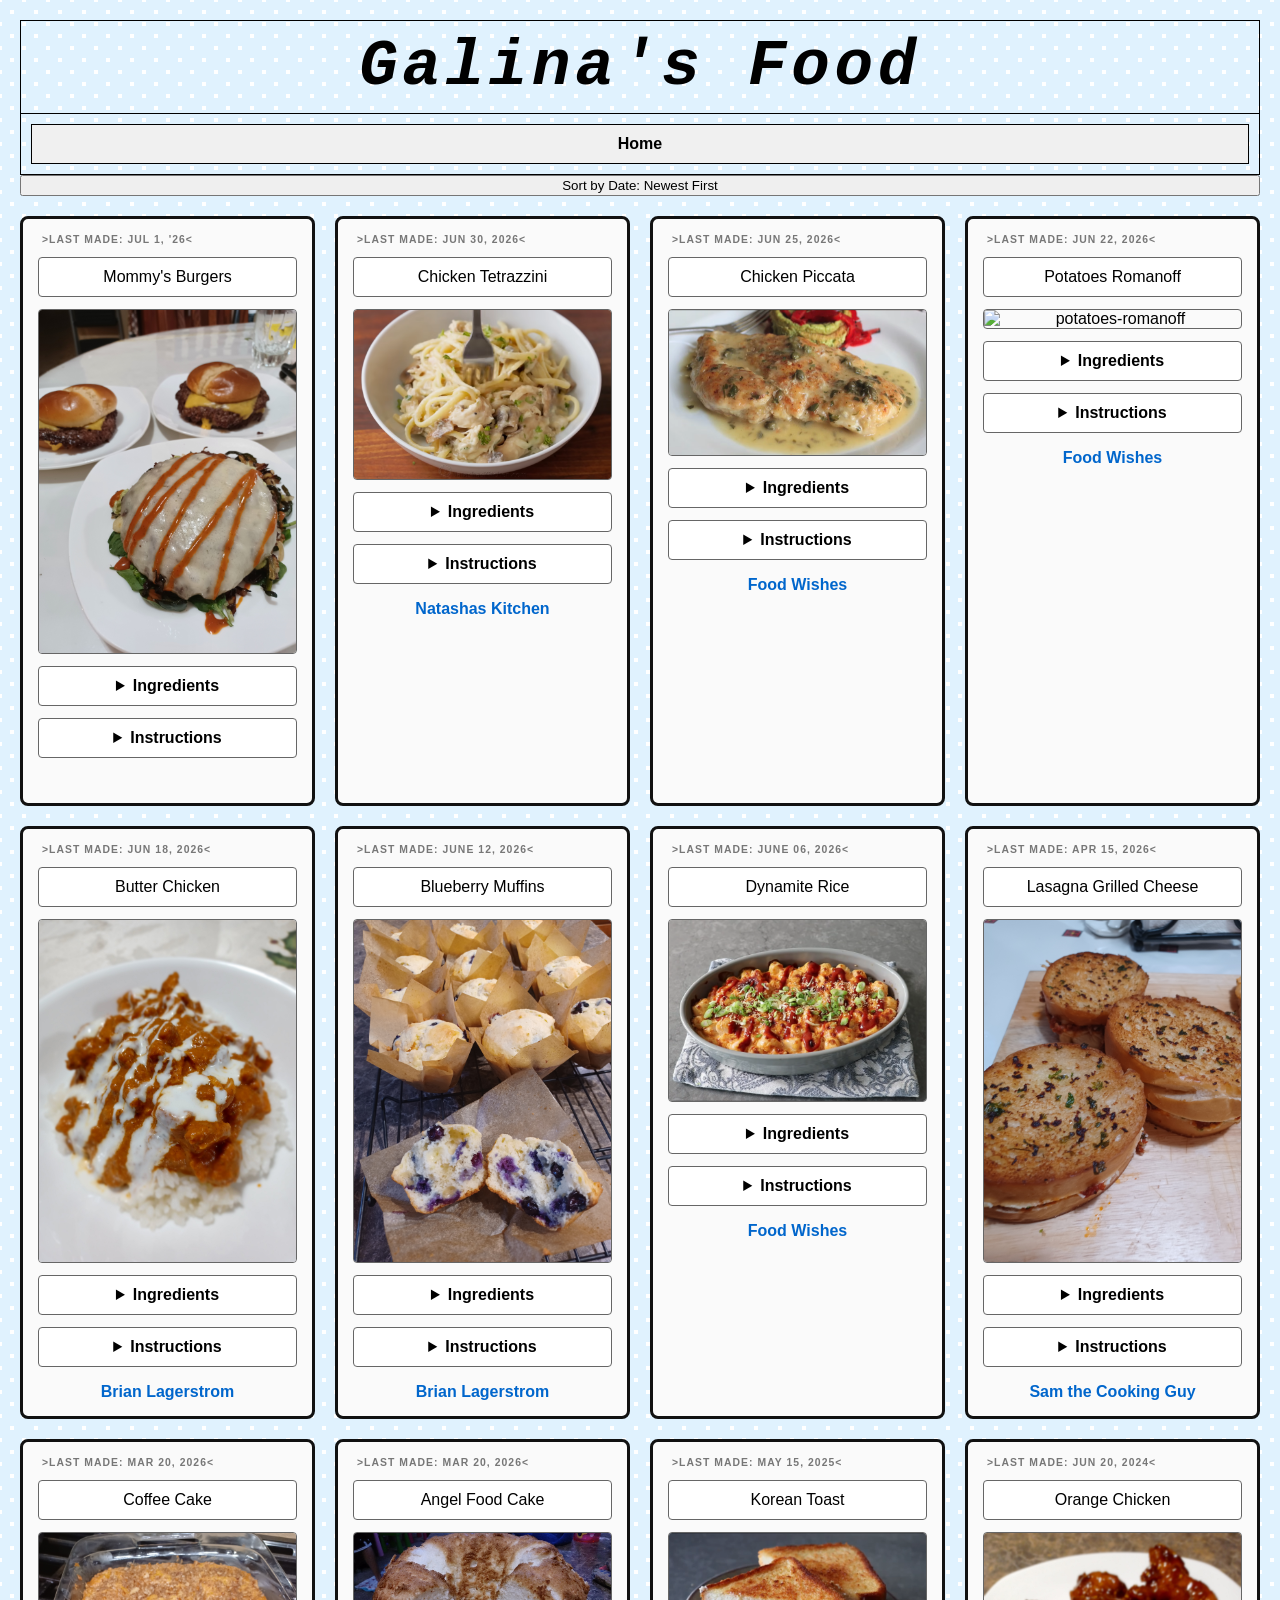
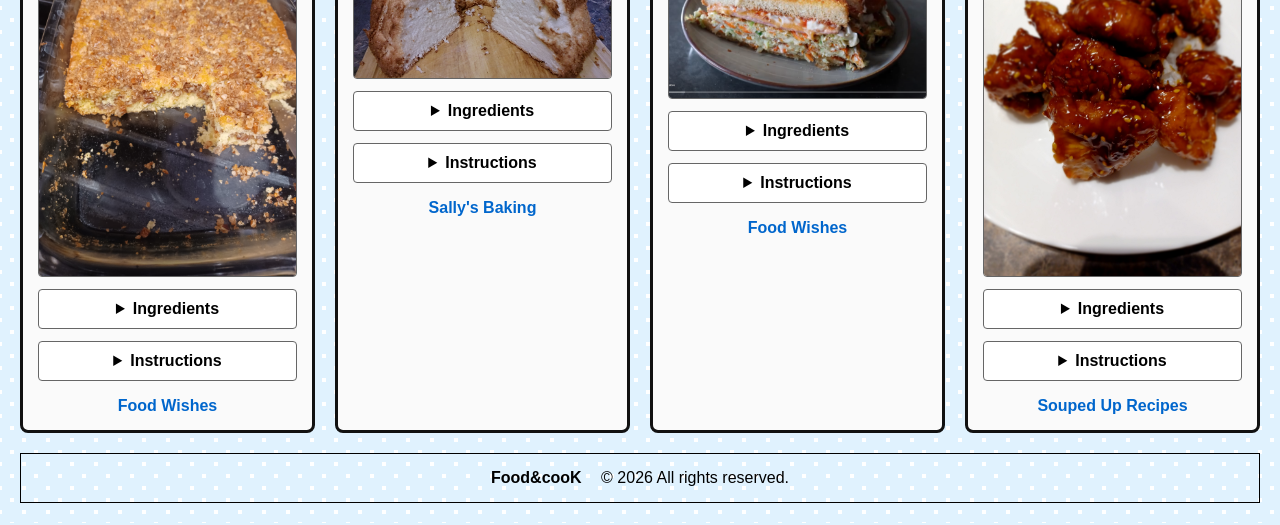
==== index.html @ 9f861101 "Add files via upload" ====
<!DOCTYPE html>
<html>
<head>
    <title>Food&cooK</title>
    <meta charset="UTF-8">
    <meta name="viewport" content="width=device-width, initial-scale=1.0">
    <link rel="stylesheet" href="style.css">
    <style>
    </style>
</head>

<body style="text-align:center;">
    <header class="hdr">
        <h1 style="font-family: Consolas, monospace; font-style: italic;">Galina's Food</h1>
    </header>
	
    <nav class="menu-nav">
        <div class="row">
            <div class="col-12">
                <ul class="button-menu">
                    <li><a href="index-f&c.html">Home</a></li>
                </ul>
            </div>
        </div>
    </nav>
<button id="sortBtn" onclick="toggleSortOrder()">Sort by Date: Newest First</button>
        <!-- Content -->
    <main>
	<div class="grid-row" id="rcpe">
	    <div class="recipe" data-date="June 12, 2026">
		<div class="timestamp"></div>
		<div class="title">Blueberry Muffins</div>
		    <img src="img/blubery_muffins.jpg" alt="Blueberry Muffins">
			<div id="ingrdnc">
			    <details class="ingred"><summary style="font-weight: bold; cursor: pointer;">Ingredients</summary>
				<p>∙2 large eggs + 2 yolks ∙210g or 1c sugar ∙225g or 1c full fat sour cream∙150g or 5/8c buttermilk ∙3g or 3/4 tsp vanilla extract ∙50g or 1/4c neutral oil ∙50g or 3 1/2Tbsp butter (melted and cooled) ∙375g or 3c ap four (11.7% protein) ∙8g or 1.5tsp salt ∙12g 1 slightly rounded Tbsp baking powder∙4g or rounded 1/2tsp baking soda ∙280g or 1.5c fresh or frozen blueberries ∙lemon sugar (100g or 1/3c raw sugar + zest of 2 lemons, mixed)</p>
			</details>
			<details class="instrtn"><summary style="font-weight: bold; cursor: pointer;">Instructions</summary>
				<p>Add sugar and eggs into a bowl and whisk to combine. To that, add sour cream, buttermilk, vanilla, oil, and butter. Whisk to combine. In a separate bowl measure flour, salt, baking powder, baking soda. Whisk to combine. Add wet ingredients to dry. Add blueberries and fold until just combined. Add muffin liners, if desired, then grease or spray, and fill each muffin hole (muffin hole?) with 225g or a rounded 1/2c muffin batter if using a jumbo 6-muffin pan or about 110g or 1/4c if using a standard 12-muffin pan. Top each muffin with a sprinkle of lemon sugar. Bake in preheated 350f/176c oven for 30-32min.</p>
			</details>
			<a href="https://www.youtube.com/watch?v=Ix5blsnmKYg" target="_blank" rel="noopener noreferrer">Brian Lagerstrom</a>
			</div>
	    </div>
		<div class="recipe" data-date="Jun 18, 2026">
		<div class="timestamp"></div>
		    <div class="title">Butter Chicken</div>
			<img src="img/buterchikn.jpg" alt="Butter Chicken">
			    <div id="ingrdnc">
				<details class="ingred"><summary style="font-weight: bold; cursor: pointer;">Ingredients</summary><p>CHICKEN + MARINADE: 2lbs or 1 kilo boneless/skinless chicken thighs, 20g or 3 1/2 tsp salt, 10g or about 3 cloves minced garlic, 10g or about 2Tbsp minced ginger, 20g or 1 1/2 Tbsp lemon juice, 3g or 1tsp fenugreek (or garam masala if you can't find it), 10g or , 3 3/4 tsp kashmiri chili powder (or 3 to 1 paprika to cayenne if you can't find it), 200g or 3/4c greek yogurt.<br>SAUCE: 30g/3-4 glugs of olive oil, 150g or 1 medium onion (small diced), 50g or about 1 poblano (seeded and small diced), large pinch salt, 10g or about 2Tbsp minced ginger, 10g or about 3 cloves minced garlic, 5g or 2.5tsp garam masala, 5g or 2.5tsp turmeric, 5g or 2.5tsp cumin, 5g or 2.5tsp coriander, 5g or 2.5tsp kashmiri chili powder, 10g or 1 3/4tsp salt, 165g or  6oz tomato paste  (1 small can), 425g or 1 3/4c water, 10g or 2 1/3tsp sugar, 210g or 1c heavy cream, 50g or 3Tbsp unsalted butter.</p>
				</details>
			    <details class="instrtn"><summary style="font-weight: bold; cursor: pointer;">Instructions</summary>
				<p>CHICKEN + MARINADE:<br>Combine chicken with ingredients above, rubbing marinade all over to cover chicken. Cover and refrigerate for 30min to marinate.<br>Preheat over to 450F/232C. Line sheet tray with foil and place chicken on tray. Load into oven and bake for about 15min. Align tray under oven broiler and broil on high until they're beginning to crisp around edges. Flip each piece of chicken to the back side and return to broil until side 2 is beginning to char and take on color. Allow to rest before cutting in to about 1.5" chunks.<br>SAUCE:<br>Preheat medium saucepan over med-high heat. Add oil, onion, poblano and salt. Stir and allow to soften for 6 min or so. Add ginger and garlic. Stir and allow to cook for about 60 more seconds. Add spices and allow to cook for 60-90 seconds until fragrant. Add tomato paste, stir, and allow to bloom for about a minute. Stir in water until paste dissolves into water and mix comes to a simmer. Cover, reduce heat to low and simmer for 20 min.<br>Once sauce has been cooking for 20min add in sugar and cream. Stir to combine. Add butter and stir to combine. Pulse with immersion blender until smooth.<br> Fold chopped chicken into the sauce.</p></details>
				<a href="https://www.youtube.com/watch?v=ESqF6CW91UQ" target="_blank" rel="noopener noreferrer">Brian Lagerstrom</a>
			</div>
	    </div>
		<div class="recipe" data-date="May 15, 2025">
		<div class="timestamp"></div>
		    <div class="title">Korean Toast</div>
			<img src="img/KrnTst.png" alt="Korean Toast">
			<div id="ingrdnc">
			    <details class="ingred"><summary style="font-weight: bold; cursor: pointer;">Ingredients</summary><p>2 eggs, 1 handful julienne cabbage, 1/2 handful julienne carrot, green onion, salt, pepper, cayenne, ham, cheese, thick white bread</p></details>
			    <details class="instrtn"><summary style="font-weight: bold; cursor: pointer;">Instructions</summary><p>Massage the seasoned veggies with your hand for 30 seconds to soften before mixing in the eggs with a fork. Grill buttered bread, cook the egg patty, top with sugar, and assemble with seared ham and cheese.</p></details>
			<a href="https://www.youtube.com/watch?v=Og1cdmqs9ko" target="_blank" rel="noopener noreferrer">Food Wishes</a>
			</div>
	    </div>
		<div class="recipe" data-date="June 06, 2026">
		<div class="timestamp"></div>
		    <div class="title">Dynamite Rice</div>
			<img src="img/DynmtRic.png" alt="Dynamite Rice">
			<div id="ingrdnc">
			    <details class="ingred"><summary style="font-weight: bold; cursor: pointer;">Ingredients</summary><p>Calrose rice, seasoned rice vinegar, nori ribbons, bonito flakes, sesame seeds, bay scallops, shrimp, mayonnaise, Sriracha, soy sauce, sesame oil</p></details>
			    <details class="instrtn"><summary style="font-weight: bold; cursor: pointer;">Instructions</summary><p>Flavor fluffed rice with seasoned vinegar and seaweed, then spread into a baking dish. Toss seafood in spicy sriracha-mayo, layer it over the rice, and bake at 400°F/204°C for 20 minutes before a final broil.</p></details>
			    <a href="https://www.youtube.com/watch?v=Gtf6JdROdUs" target="_blank" rel="noopener noreferrer">Food Wishes</a>
			</div>
	    </div>
		<div class="recipe" data-date="Jun 30, 2026">
		<div class="timestamp"></div>
		    <div class="title">Chicken Tetrazzini</div>
			<img src="img/chkntrzzni.png" alt="chicken tetrazzini">
			<div id="ingrdnc">
			    <details class="ingred"><summary style="font-weight: bold; cursor: pointer;">Ingredients</summary><p>12 oz thin spaghetti/linguine, 4 cups shredded chicken, 1 lb button mushrooms, onion, garlic, flour, butter, broth, half-and-half, mozzarella, parsley.</p></details>
			    <details class="instrtn"><summary style="font-weight: bold; cursor: pointer;">Instructions</summary><p>Boil pasta until al dente. Sauté the mushrooms and onions. Build a creamy roux-based white sauce in the pan, toss everything together, top with cheese, and bake at 350°F/176°C until bubbling.</p></details>
			    <a href="https://www.youtube.com/watch?v=DGcfDL9-vZY&t=439s" target="_blank" rel="noopener noreferrer">Natashas Kitchen</a>
			</div>
	    </div>
		<div class="recipe" data-date="Jul 1, '26">
		<div class="timestamp"></div>
		    <div class="title">Mommy's Burgers</div>
			<img src="img/smshbrgr.jpg" alt="smashburgers">
			<div id="ingrdnc">
			    <details class="ingred"><summary style="font-weight: bold; cursor: pointer;">Ingredients</summary><p>1 lb Beef, ground. American Cheese. Salt.</p></details>
			    <details class="instrtn"><summary style="font-weight: bold; cursor: pointer;">Instructions</summary><p>1. Roll beef into balls. 2. Smash flat on hot skillet. 3. Top with cheese.</p></details>
			    <a href=""></a>
			</div>
	    </div>
		<div class="recipe" data-date="Apr 15, 2026">
		<div class="timestamp"></div>
		    <div class="title">Lasagna Grilled Cheese</div>
			<img src="img/gc-lasagna.jpg" alt="grilled-cheese-lasagna">
			<div id="ingrdnc">
			    <details class="ingred"><summary style="font-weight: bold; cursor: pointer;">Ingredients</summary><p>Bread. Marinara. Gound Italian Sausage. Provolone Cheese. Ricotta Cheese.</p></details>
			    <details class="instrtn"><summary style="font-weight: bold; cursor: pointer;">Instructions</summary><p>...</p>
				</details>
			    <a href="https://www.youtube.com/watch?v=jvK2POBrxNQ">Sam the Cooking Guy</a>
			</div>
	    </div>
		<div class="recipe" data-date="Mar 20, 2026">
		<div class="timestamp"></div>
		    <div class="title">Coffee Cake</div>
			<img src="img/coffeecake.jpg" alt="coffee-cake">
			<div id="ingrdnc">
			    <details class="ingred"><summary style="font-weight: bold; cursor: pointer;">Ingredients</summary><p>For the crumb:<br>1/3 cup white sugar, 1 teaspoon cinnamon, 1/3 cup packed light brown sugar, 1 1/2 cup pecans, finely chopped, 3 tablespoons melted butter, 1/8 teaspoon salt<br>For the cake:<br>1/2 cup room temperature butter, 1 cup white sugar, 2 large eggs, 1 1/2 teaspoons vanilla, 1 cup sour cream or crème fraiche, 1 7/8 cups all-purpose flour (Almost 2 cups. Do not pack cups. Spoon in gently.), 1/2 teaspoon fine salt, 3/4 teaspoon baking soda, 1 teaspoon baking powder</p></details>
			    <details class="instrtn"><summary style="font-weight: bold; cursor: pointer;">Instructions</summary><p>- Bake at 350 for 30-35 minutes, or until a skewer comes out clean.</p></details>
			    <a href="https://www.youtube.com/watch?v=4zcgyX_cS2A">Food Wishes</a>
			</div>
	    </div>
<div class="recipe" data-date="Jun 20, 2024">
    <div class="timestamp"></div>
    <div class="title">Orange Chicken</div>
    <img src="img/orngchkn.jpg" alt="Orange-Chicken">
    
    <div id="ingrdnc">
        <!-- Ingredients Accordion -->
        <details class="ingred">
            <summary style="font-weight: bold; cursor: pointer;">Ingredients</summary>
            <p>300 grams chicken breast slice it into 1/4 of an inch pieces, 1/2 tsp salt, Black pepper to taste, 2 tbsp orange juice, 100 grams cornstarch, 2 medium size eggs, Enough frying oil, 2 tsp cooking oil, 1 tsp ginger, 1 tbsp garlic, Few shakes of red pepper flake, 1/4 cup orange juice, 3.5 tbsp soy sauce, 1/4 cup brown sugar, 1 tbsp honey for the taste, 1.5 tsp orange zest, 3 tbsp vinegar, cornstarch water 1.5 tbsp of water + 1 tbsp and 1 tsp of cornstarch, Some diced scallion and red pepper flake for garnish</p>
        </details>
        <details class="instrtn">
            <summary style="font-weight: bold; cursor: pointer;">Instructions</summary>
            <p>Cut the chicken breast in half. Angle your knife to 45 degrees and slice the chicken into 1/4 of an inch thick pieces. Marinade it with 1/2 tsp of salt, a little bit black pepper to taste, and 2 tbsp of freshly squeezed orange juice. The acid in the fruit can tenderize the meat and this amount of liquid will keep the chicken moist. Just mix everything until the chicken absorbed all the liquid. Cover it and Let it sit in the fridge for at least 30 minutes.<br>Next, let’s make a batter. Crack 2 eggs, beat them well. Mix it with 100 grams of cornstarch. Use a fork stir it continually. The cornstarch might clump up at the beginning. Just keep mixing it and you will get a really smooth, shiny looking batter. Coat the chicken with the batter.<br>Heat the oil to 360 degrees If you don’t have a thermometer, you can test it by dropping a little bit batter. If you see it bubbles a lot and floats to the top, that means you are good to go. Fry the chicken for 3-5 minutes or until the surface is getting hard. Doesn’t need to be golden brown. Take out the chicken and let it rest for 10 minutes and we gonna double fry it.<br>This time, heat the oil to 390 degrees You can add all the chicken in once because they will not stick to each other anymore. Double frying is the key to make sure all your chicken pieces come out crispy. Keep stirring until you get a light golden color.<br>Set it aside and we will make the sauce. Heat up your wok. Add a little bit oil, some minced ginger, garlic, and few shakes of chili powder. Stir until fragrant then pour in 1/4 cup of orange juice, 3.5 tbsp of light soy sauce, 1/4 cup of brown sugar and 1.5 tsp of orange zest. Stir to melt the sugar. I like to add 1 tbsp of honey, just for the honey flavor, it is optional and also depends on your taste. Then pour in 3 tbsp of white vinegar. The reason we add it now is that we can drop down the temperature of the liquid and you can add in the cornstarch water. If you add it while the liquid is boiling hot, it will clump up easily.<br>Keep cooking it on medium-low heat. Make sure you taste the sauce to find a perfect balance between the sweetness, sourness, and saltiness. I made this many times and I know this is perfect for me. In about 2 minutes you should reach a consistency that is a bit thicker than syrup texture. If the sauce is too thin, the chicken will lose the crunchiness when you mix everything. Turn off the heat and dump all the chicken in. Quickly stir and make sure all the pieces are coated well. Take them out. Top some green onion, few shakes of red chili powder and you can serve.</p>
        </details>
        
        <a href="https://www.facebook.com/watch/?v=275903638150088">Souped Up Recipes</a>
    </div>
</div>
		<div class="recipe" data-date="Jun 25, 2026">
		<div class="timestamp"></div>
		    <div class="title">Chicken Piccata</div>
			<img src="img/chknpcta.png" alt="chicken-piccata">
			<div id="ingrdnc">
			    <details class="ingred"><summary style="font-weight: bold; cursor: pointer;">Ingredients</summary><p>▪2 boneless, skinless chicken breasts ▪Salt ▪AP flour (for dredging) ▪Olive oil ▪25g (2½ tbsp) garlic, finely minced ▪30g (3 tbsp) capers, drained ▪3g (1 tsp) AP flour (for sauce) ▪200g (¾ cup + 2 tbsp) white wine, preferably Chardonnay ▪100g (7 tbsp) chicken stock ▪10g (2 tsp) lemon juice ▪75g (5 tbsp) unsalted butter, cold, cut into tablespoon-sized cubes ▪5g (2 tbsp) flat-leaf parsley, chopped ▪Lemon zest (½ lemon) ▪Pinch of salt to finish</p>
				</details>
			    <details class="instrtn"><summary style="font-weight: bold; cursor: pointer;">Instructions</summary>
				<p>1. Slice each breast in half horizontally, then pound each piece into a ¼"-thick cutlet.<br>2. Season both sides with salt and pepper. Rest 5–10 minutes.<br>3. Dredge in flour, rest 5 minutes, then dredge again right before cooking. The double coat gives you a crispier crust that holds the sauce.<br>4. Fry cutlets in a 12" pan over medium-high heat in olive oil, about 3 minutes per side, pressing down with a spatula for the first 15–20 seconds. Pull and set aside. Wipe out excess oil and dark bits.<br>5. Return pan to medium-low. Add capers, cook 1 minute until they soften and take on a little color.<br>6. Add garlic with a touch more oil. Cook 90 seconds on medium-low — keep it moving, this can burn fast.<br>7. Sprinkle in 3g flour, stir to combine.<br>8. Add white wine, scrape the pan, and reduce until nearly dry — about 90 seconds. You'll know it's ready when your spatula leaves a wide trail.<br>9. Add chicken stock, reduce by 50%, about 2–3 minutes.<br>10. Off heat: add lemon juice, then whisk in cold butter a few pieces at a time until the sauce is glossy and smooth.<br>11. Stir in parsley and lemon zest. Taste for salt. Spoon over cutlets and serve immediately.</p>
				</details>
			    <a href="https://www.youtube.com/watch?v=g6r1gAztDtY">Food Wishes</a>
			</div>
	    </div>
		<div class="recipe" data-date="Mar 20, 2026">
		<div class="timestamp"></div>
		    <div class="title">Angel Food Cake</div>
			<img src="img/anglfdck.JPG" alt="Angel-Food-Cake">
			<div id="ingrdnc">
			<details class="ingred"><summary style="font-weight: bold; cursor: pointer;">Ingredients</summary><p>1 and 3/4 cups (350g) granulated sugar*, 1 cup + 2 Tablespoons (133g) cake flour (spooned & leveled), 1/4 teaspoon salt, 12 large egg whites, at room temperature*, 1 and 1/2 teaspoons cream of tartar, 1 and 1/2 teaspoons pure vanilla extract</p></details>
			<details class="instrtn">
				<summary style="font-weight: bold; cursor: pointer;">		Instructions</summary>
			<p>Adjust the oven rack to the lower middle position and preheat oven to 325°F (163°C).<br>In a food processor or blender, pulse the sugar until fine and powdery. Remove 1 cup and set aside to use in step 3; keep the rest inside the food processor. Add the cake flour and salt to the food processor. Pulse 5-10 times until sugar/flour/salt mixture is aerated and light.<br>In a large bowl using a hand mixer or a stand mixer fitted with a whisk attachment, whip egg whites and cream of tartar together on medium-low until foamy, about 1 minute. Switch to medium-high and slowly add the 1 cup of sugar you set aside. Whip until soft peaks form, about 5-6 minutes. See photo and video above for a visual. Add the vanilla extract, then beat just until incorporated.<br>In 3 additions, slowly sift the flour mixture into the egg white mixture using a fine mesh strainer, gently folding with a rubber spatula after each addition. To avoid deflating or a dense cake, don’t add the flour mixture all at once. Sift and very slowly fold in several additions. This is important! Pour and spread batter into an ungreased 9 or 10 inch tube pan. Shimmy the pan on the counter to smooth down the surface.<br>Bake the cake until a toothpick inserted comes out clean, about 40-45 minutes. Rotate the pan halfway through baking. The cake will rise up very tall while baking. Remove from the oven, then cool the cake completely upside-down set on a wire rack, about 3 hours. (Upside-down so the bottom of the tube pan is right-side up, see photo and video above.) Once cooled, run a thin knife around the edges and gently tap the pan on the counter until the cake releases.<br>If desired, dust with confectioners’ sugar. Slice the cake with a sharp serrated knife. Regular knives can easily squish the cake. Serve with whipped cream and fresh berries.</p>
			</details>
			    <a href="https://www.youtube.com/watch?v=AJd62NyJuH8">Sally's Baking</a>
			</div>
	    </div>
		<div class="recipe" data-date="Jun 22, 2026">
		<div class="timestamp"></div>
		    <div class="title">Potatoes Romanoff</div>
			<img src="img/potato-romnof.jpg" alt="potatoes-romanoff">
			<div id="ingrdnc">
			    <details class="ingred"><summary style="font-weight: bold; cursor: pointer;">Ingredients</summary><p>▪ 3 very large russet potatoes (about 2 1/2 pounds), scrubbed clean▪ 1/4 to 1/3 cup minced shallots, raw, or sautéed for a milder flavor▪ 3 teaspoons kosher salt (or 1 1/2 to 2 teaspoons fine salt)▪ 1/2 teaspoon freshly ground white pepper, or freshly ground black pepper▪ pinch of cayenne▪ 2 1/2 cups grated sharp white cheddar cheese▪ 1 3/4 cups sour cream</p></details>
			    <details class="instrtn"><summary style="font-weight: bold; cursor: pointer;">Instructions</summary><p>Bake at 425 F. for 30-35 minutes, or until browned and piping hot.</p></details>
			    <a href="https://www.youtube.com/watch?v=3FpcOohn4bI&t=158s">Food Wishes</a>
			</div>
	    </div>
	
	  </div>
		
	</main>
	

        <!-- footer -->
    <footer class="ftr">
        <div class="col-12">
            <span class="site-name">Food&cooK</span>
            <span class="copyright">&copy; 2026 All rights reserved.</span>
        </div>
    </footer>
<script src="script.js"></script>
</body>
</html>
---- style.css ----
* { 
  box-sizing: border-box; 
}

body {
  font-family: Arial, sans-serif;
  text-align: center;
  margin: 0;
  padding: 20px;
  display: flex;
  flex-direction: column;
  min-height: 100vh;

  /* Polka Dot CSS Background Pattern */
  background-color: #e0f2fe;   /* Soft, pleasant light blue background */
  background-image: 
    radial-gradient(#ffffff 15%, transparent 15%),
    radial-gradient(#ffffff 15%, transparent 15%);
  background-size: 24px 24px;  /* Spacing density: looks great spread across a big screen */
  background-position: 0 0, 12px 12px; /* Offsets the dots so they alternate beautifully */
}

main {
  padding: 20px 0; /* 20px top/bottom, 0 left/right */
}
/* ==========================================================================
   2. Header & Navigation
   ========================================================================== */
.hdr { 
  letter-spacing: 0.3em; 
  border: 1px solid #000; 
  padding: 10px 0; 
}

.hdr h1 { 
  margin: 0; 
  font-size: 4rem; 
}
.menu-nav {
  padding: 10px; 
  border: 1px solid #000; 
  border-top: none; 
}

.button-menu { 
  list-style: none; 
  padding: 0; 
  margin: 0; 
  display: flex; 
  gap: 10px; 
}

.button-menu li { 
  flex: 1; 
}

.button-menu a { 
  display: block; 
  text-decoration: none; 
  color: #000; 
  background: #f0f0f0; 
  border: 1px solid #000; 
  padding: 10px 0; 
  font-weight: bold; 
  transition: background 0.2s, color 0.2s; 
}

.button-menu a:hover { 
  background: #000; 
  color: #fff; 
}

/* ==========================================================================
   3. Main Content Area & Layouts
   ========================================================================== */
.main { 
  flex: 1; 
  margin: 20px 0; 
  width: 100%;
}

.menu {
  padding: 10px; 
}


.eatg-section h2 {
  margin-top: 0;
}
.eatg-section {
  border: 2px solid #000000;
  padding: 20px;
  box-sizing: border-box;
}

/* Flexible Base Row */
.grid-row {
  display: grid;
  gap: 20px;
  width: 100%;
}

/* 2. Target and shrink ONLY the ingredients text */
.recipe .ingred p {
  font-size: 11px; /* Adjust this value down or up as preferred */
}

/* 3. Target and shrink ONLY the instructions text */
.recipe .instrtn p {
  font-size: 11px; /* Adjust this value down or up as preferred */
}

/* 1. Outer Container Box */
.recipe {

  border: 3px solid #111111;
  padding: 15px;
  display: block;
  width: 100%;
  box-sizing: border-box;
  border-radius: 8px;
  background-color: #fafafa;
  
  /* Vertical scrolling adjustments */
  max-height: 80vh; /* Gives the card more height before scrolling */
  overflow-y: auto; 
}

/* 2. Inner Content Boxes */
.recipe .title, .recipe .ingred, .recipe .instrtn {
  border: 1px solid #666666; /* Thinner, lighter internal borders */
  padding: 10px; /* Padding keeps content clean inside inner boxes */
  margin: 12px 0; /* Separation margin between the stacked inner boxes */
  background-color: #ffffff; /* Solid white fill to make inner text pop */
  border-radius: 4px; /* Slightly rounds the inner box corners */
  box-sizing: border-box;
}

.recipe .timestamp {
  font-size: 0.65em;           /* Scaled down to be 65% of the title box's text scale */
  text-transform: uppercase;   
  letter-spacing: 0.1em;       
  color: #777777;              
  text-align: left;            
  margin: 0 0 4px 4px;         
  font-weight: bold;           
}

/* Structural rule to make the photo fit perfectly within the layer scheme */
.recipe img {
  display: block;
  width: 100%;
  height: auto;
  border: 1px solid #666666; /* Gives the photo its own inner layer box */
  border-radius: 4px;
  margin: 12px 0;
}

/* Simple layout spacer for the final link */
.recipe a {
  display: inline-block;
  margin-top: 4px;
  font-weight: bold;
  color: #0066cc;
  text-decoration: none;
}

.recipe a:hover {
  text-decoration: underline;
}

/* Customizes the scrollbar width for WebKit browsers (Chrome, Safari, Edge) */
.recipe::-webkit-scrollbar {
  width: 6px;
}

/* Customizes the draggable scrollbar handle */
.recipe::-webkit-scrollbar-thumb {
  background-color: #cccccc;
  border-radius: 4px;
}
/* ==========================================================================
   4. Content Blocks & Cards
   ========================================================================== */
.box-section { 
  border: 1px solid #000; 
  padding: 15px; 
  text-align: left;
}

.box-content { 
  overflow-wrap: break-word; 
  width: 100%;
}

.box-content h3 { 
  margin-top: 0; 
}

.box-content img { 
  width: 100%; 
  height: auto; 
  display: block; 
}

/* ==========================================================================
   4. Content Blocks & Cards
   ========================================================================== */
/* Smooth scrolling to anchor links */ 
html { 
    scroll-behavior: smooth; 
} 

/* ==========================================================================
   5. Footer
   ========================================================================== */
.ftr { 
  border: 1px solid #000; 
  padding: 15px 0; 
}

.site-name { 
  margin-right: 15px; 
  font-weight: bold; 
}

    /*<- - - - - - - - Media Queries - - - - - - - >*/
/* ==========================================================================
   Strict Multi-Step Breakpoints (1 to 5 Columns)
   ========================================================================= */

/* STEP 1: Smartphones (Up to 599px) -> 1 Column */
@media screen and (max-width: 599px) {
  .grid-row {
    grid-template-columns: 1fr;
  }
}

/* STEP 2: Small Tablets (600px to 899px) -> 2 Columns */
@media screen and (min-width: 600px) and (max-width: 899px) {
  .grid-row {
    grid-template-columns: repeat(2, 1fr);
  }
}

/* STEP 3: Large Tablets / Landscape (900px to 1199px) -> 3 Columns */
@media screen and (min-width: 900px) and (max-width: 1199px) {
  .grid-row {
    grid-template-columns: repeat(3, 1fr);
  }
}

/* STEP 4: Standard Desktops (1200px to 1599px) -> 4 Columns */
@media screen and (min-width: 1200px) and (max-width: 1599px) {
  .grid-row {
    grid-template-columns: repeat(4, 1fr);
  }
}

/* STEP 5: Large/Ultrawide Desktops (1600px and up) -> 5 Columns */
@media screen and (min-width: 1600px) {
  .grid-row {
    grid-template-columns: repeat(5, 1fr);
  }
}

/* Style the title button to remove default browser button styles */
.title-btn {
    background: none;
    border: none;
    font-size: 1.5rem;
    font-weight: bold;
    cursor: pointer;
    padding: 0;
    color: inherit;
}

/* Base text style matching your original layout */
.title-text-btn {
    background: none;
    border: none;
    padding: 0;
    margin: 0;
    font: inherit;
    color: inherit;
    text-align: inherit;
    cursor: text;
    outline: none;
}

/* Switches cursor to a pointer ONLY on hover to signal clickability */
.title-text-btn:hover {
    cursor: pointer;
    text-decoration: underline; /* Optional visual hint */
}

/* Modal layout configuration */
.modal {
    position: fixed;
    top: 0;
    left: 0;
    width: 100%;
    height: 100%;
    background-color: rgba(0, 0, 0, 0.5);
    display: flex;
    justify-content: center;
    align-items: center;
    z-index: 1000;
}

.hidden { display: none; }

.modal-content {
    background: white;
    padding: 24px;
    border-radius: 8px;
    width: 90%;
    max-width: 450px;
    box-shadow: 0 4px 10px rgba(0,0,0,0.2);
}

/* Inherits original styles perfectly */
.title-text-div {
    font: inherit;
    color: inherit;
    text-align: inherit;
    margin: 0;
    padding: 0;
}

/* Optional helper to show it can be clicked when hovered */
.title-text-div:hover {
    cursor: pointer;
}

.form-group { margin-bottom: 16px; }
.form-group label { display: block; margin-bottom: 6px; font-weight: 600; font-size: 0.9rem; }
.form-group input, .form-group textarea { width: 100%; padding: 8px; border: 1px solid #ccc; border-radius: 4px; box-sizing: border-box; }
.form-actions { display: flex; justify-content: flex-end; gap: 12px; margin-top: 20px; }
.btn-primary { background: #007bff; color: white; border: none; padding: 8px 16px; border-radius: 4px; cursor: pointer; }
.btn-secondary { background: #6c757d; color: white; border
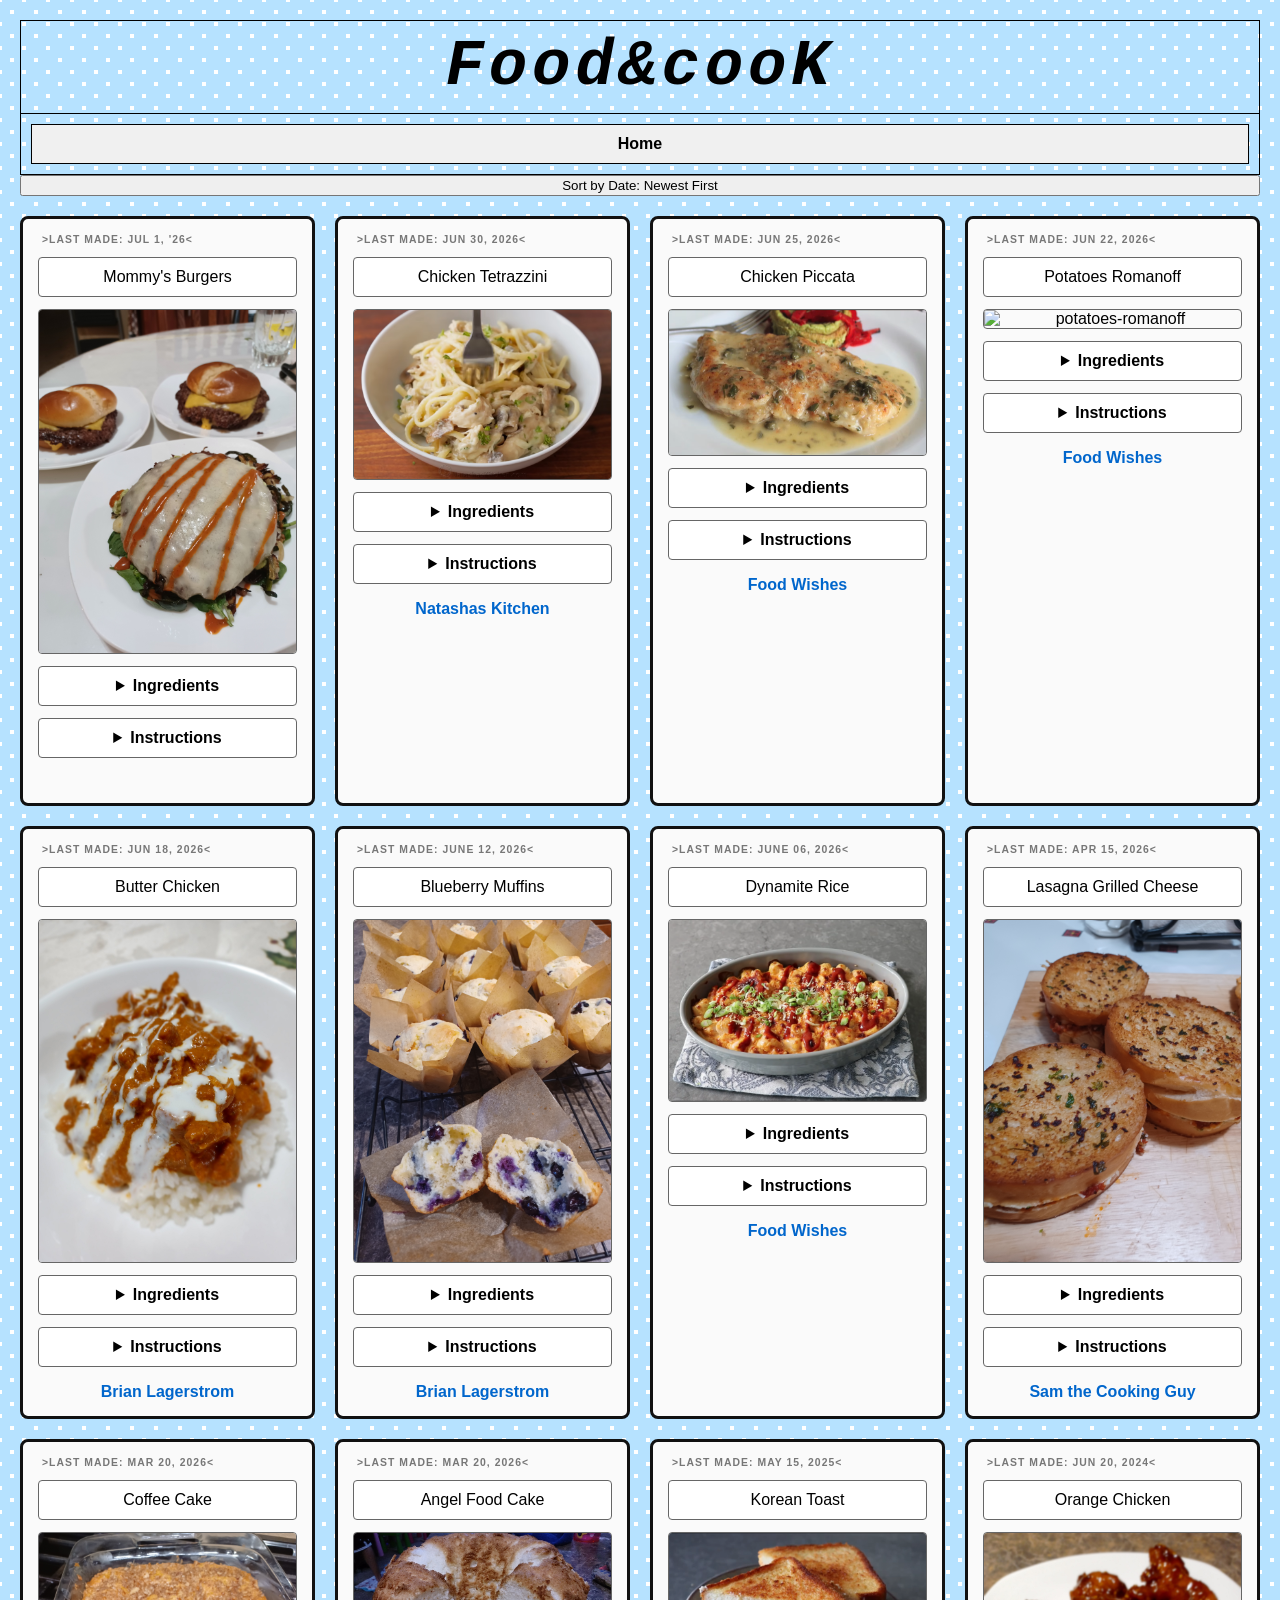
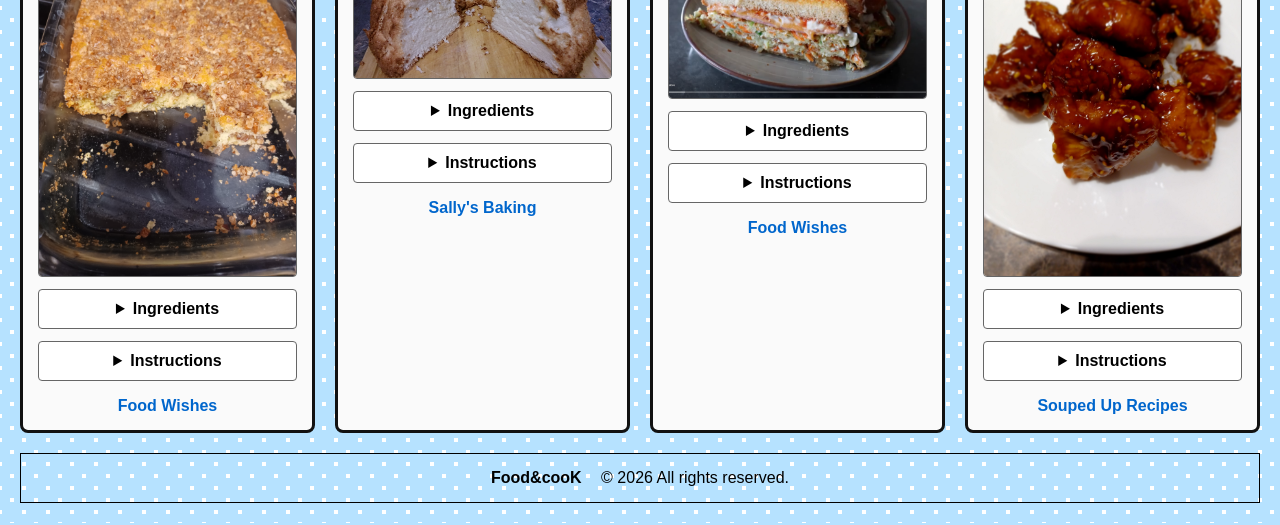
==== commit caf99d61: "Update change name" ====
--- a/index.html
+++ b/index.html
@@ -11,7 +11,7 @@
 
 <body style="text-align:center;">
     <header class="hdr">
-        <h1 style="font-family: Consolas, monospace; font-style: italic;">Galina's Food</h1>
+        <h1 style="font-family: Consolas, monospace; font-style: italic;">Food&cooK</h1>
     </header>
 	
     <nav class="menu-nav">
@@ -184,4 +184,4 @@
     </footer>
 <script src="script.js"></script>
 </body>
-</html>+</html>
--- a/style.css
+++ b/style.css
@@ -12,7 +12,7 @@
   min-height: 100vh;
 
   /* Polka Dot CSS Background Pattern */
-  background-color: #e0f2fe;   /* Soft, pleasant light blue background */
+  background-color: #B6E2FF;   /* Soft, pleasant light blue background */
   background-image: 
     radial-gradient(#ffffff 15%, transparent 15%),
     radial-gradient(#ffffff 15%, transparent 15%);
@@ -338,4 +338,4 @@
 .form-group input, .form-group textarea { width: 100%; padding: 8px; border: 1px solid #ccc; border-radius: 4px; box-sizing: border-box; }
 .form-actions { display: flex; justify-content: flex-end; gap: 12px; margin-top: 20px; }
 .btn-primary { background: #007bff; color: white; border: none; padding: 8px 16px; border-radius: 4px; cursor: pointer; }
-.btn-secondary { background: #6c757d; color: white; border+.btn-secondary { background: #6c757d; color: white; border
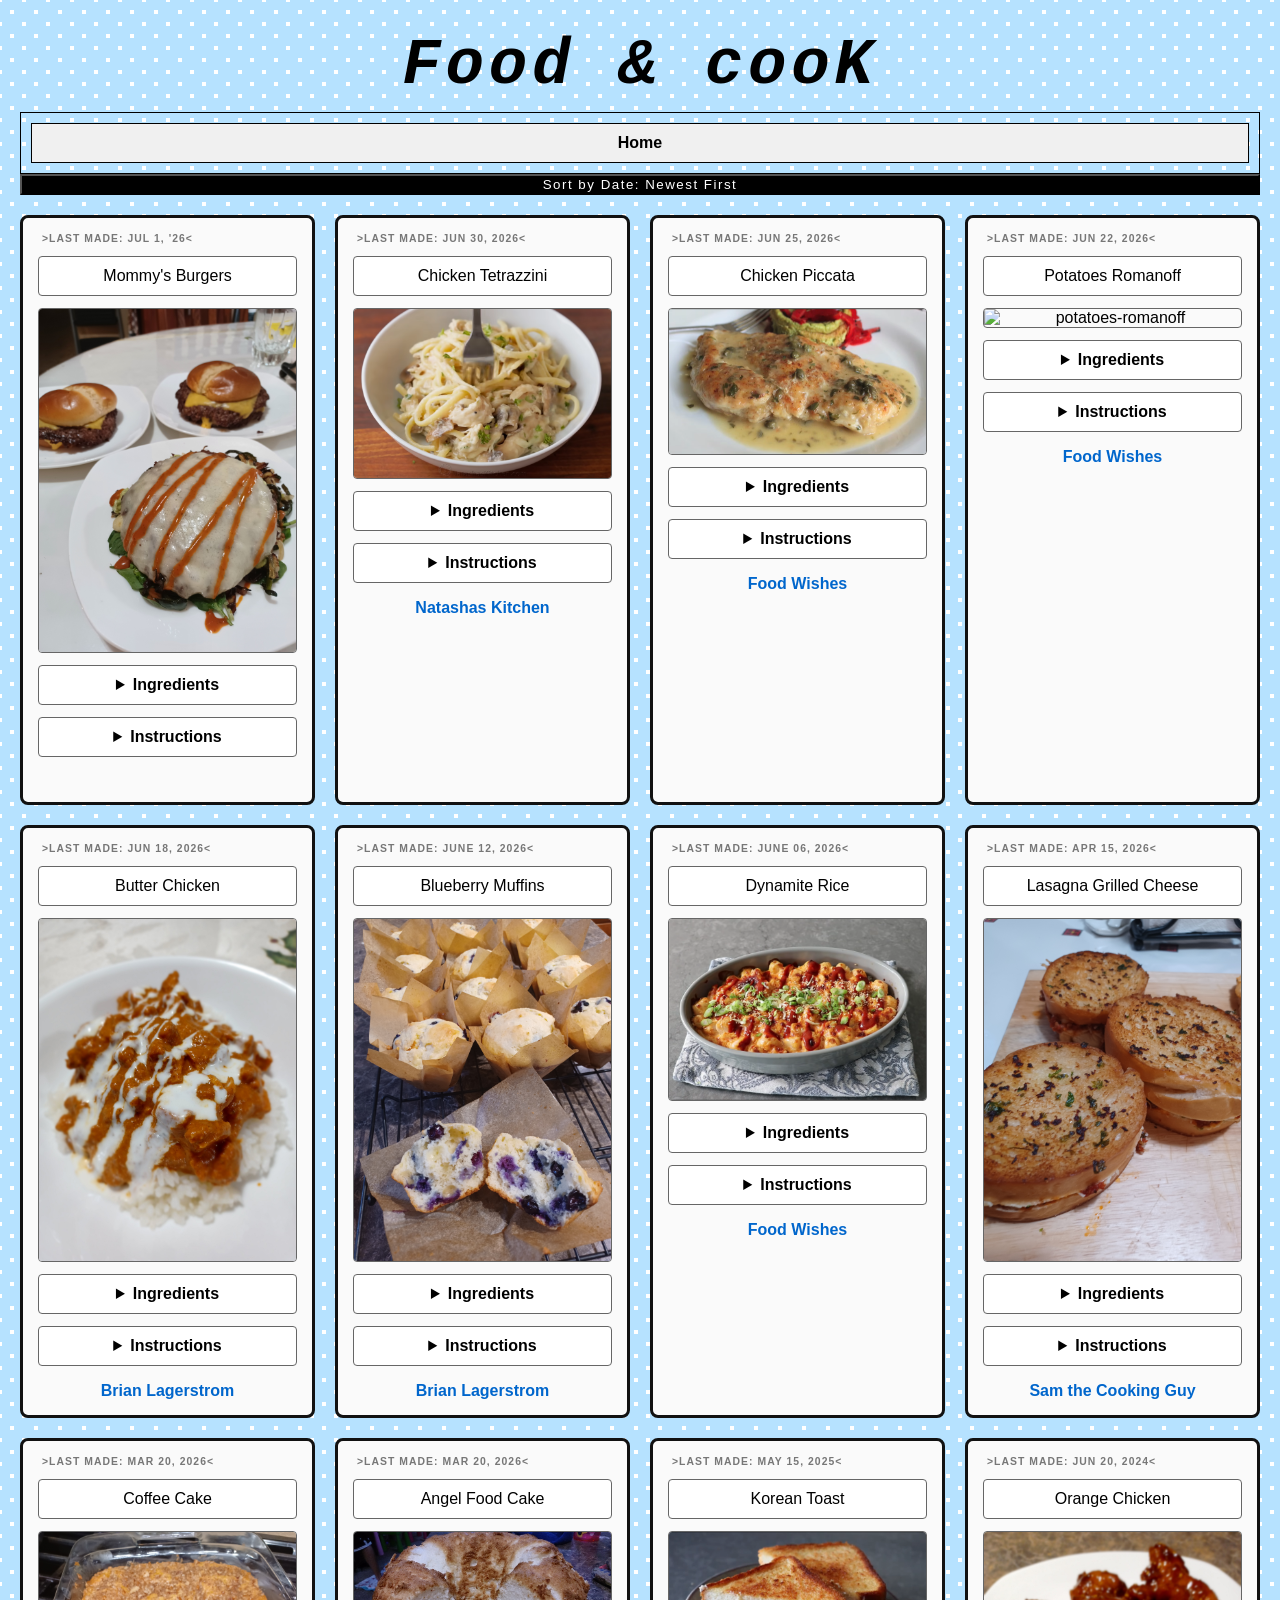
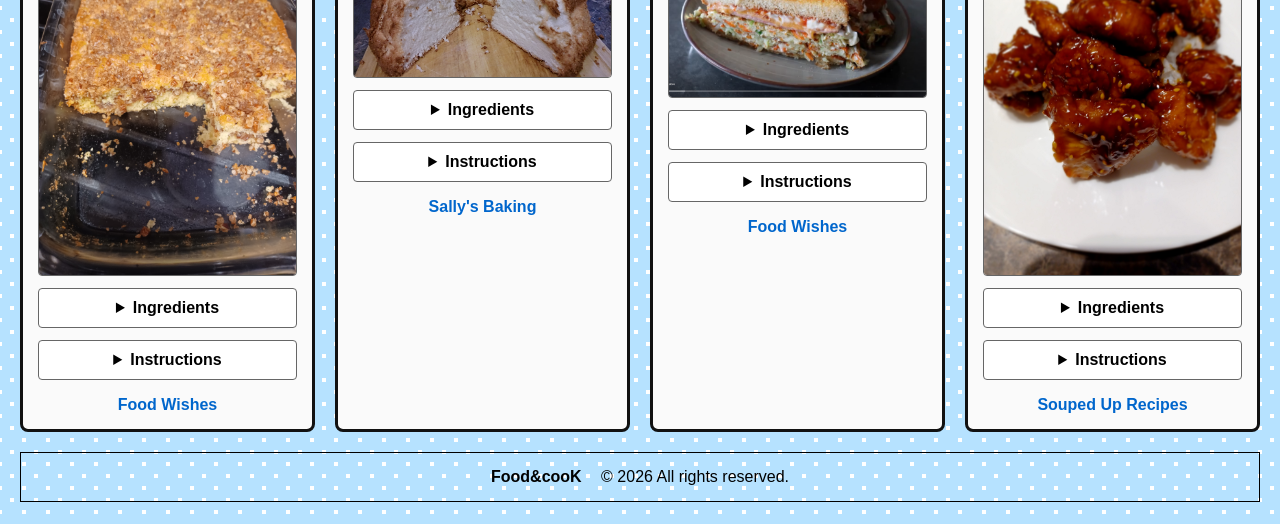
==== commit dc96c983: "Update index.html" ====
--- a/index.html
+++ b/index.html
@@ -11,7 +11,7 @@
 
 <body style="text-align:center;">
     <header class="hdr">
-        <h1 style="font-family: Consolas, monospace; font-style: italic;">Food&cooK</h1>
+        <h1 style="font-family: Consolas, monospace; font-style: italic;">Food & cooK</h1>
     </header>
 	
     <nav class="menu-nav">
--- a/style.css
+++ b/style.css
@@ -1,3 +1,16 @@
+#sortBtn {
+    background-color: #000000;
+    color: #ffffff;
+    letter-spacing: 1.5px; /* Spreads the text letters out slightly */
+    cursor: pointer;
+    transition: background-color 0.2s ease, color 0.2s ease;
+}
+
+#sortBtn:hover {
+    background-color: #ffffff;
+    color: #000000;
+}
+
 * { 
   box-sizing: border-box; 
 }
@@ -27,8 +40,7 @@
    2. Header & Navigation
    ========================================================================== */
 .hdr { 
-  letter-spacing: 0.3em; 
-  border: 1px solid #000; 
+  letter-spacing: 0.3em;  
   padding: 10px 0; 
 }
 
@@ -38,8 +50,7 @@
 }
 .menu-nav {
   padding: 10px; 
-  border: 1px solid #000; 
-  border-top: none; 
+  border: 1px solid #000;
 }
 
 .button-menu { 
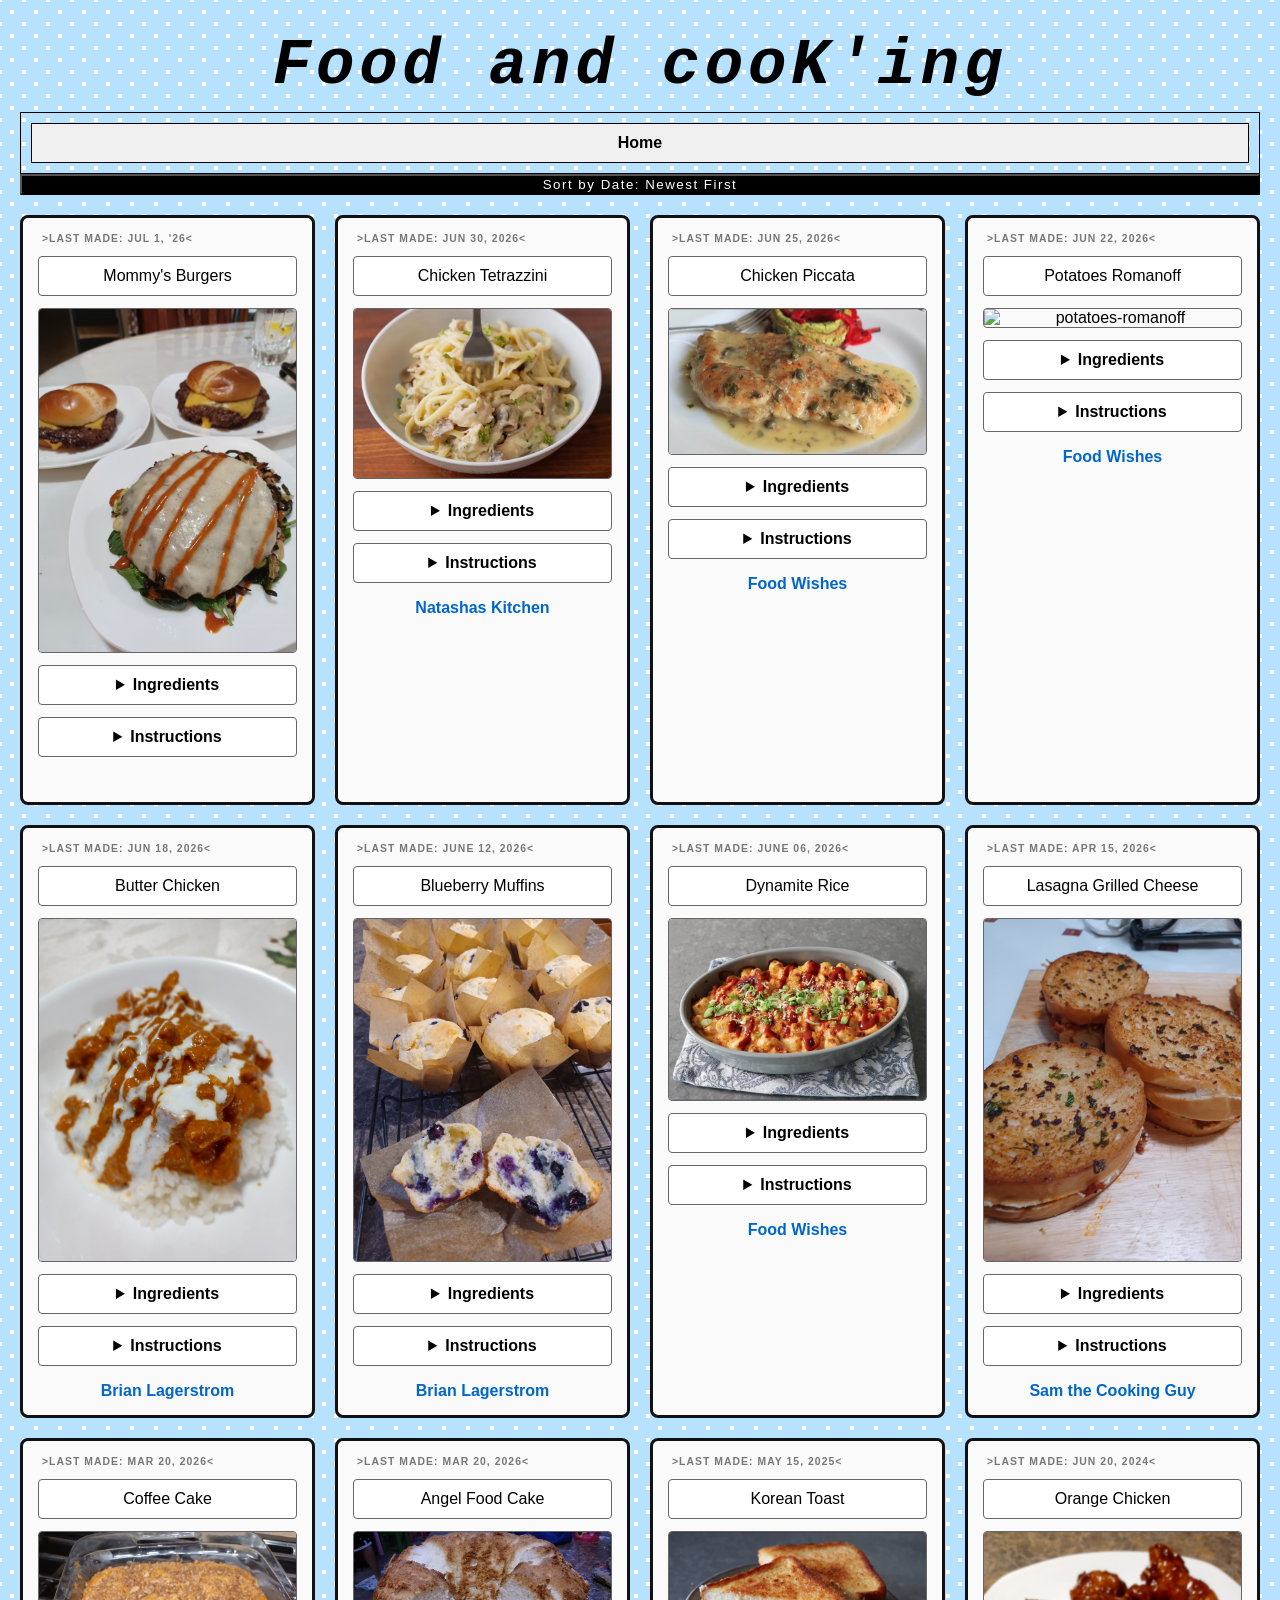
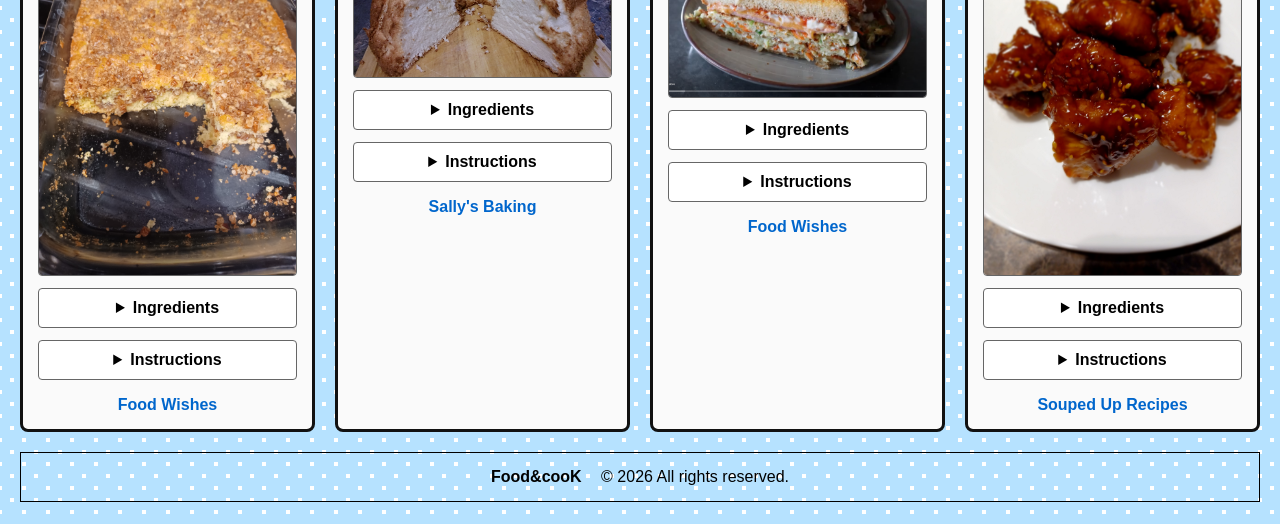
==== commit 3807c279: "Update index.html" ====
--- a/index.html
+++ b/index.html
@@ -11,7 +11,7 @@
 
 <body style="text-align:center;">
     <header class="hdr">
-        <h1 style="font-family: Consolas, monospace; font-style: italic;">Food & cooK</h1>
+        <h1 style="font-family: Consolas, monospace; font-style: italic;">Food and cooK'ing</h1>
     </header>
 	
     <nav class="menu-nav">
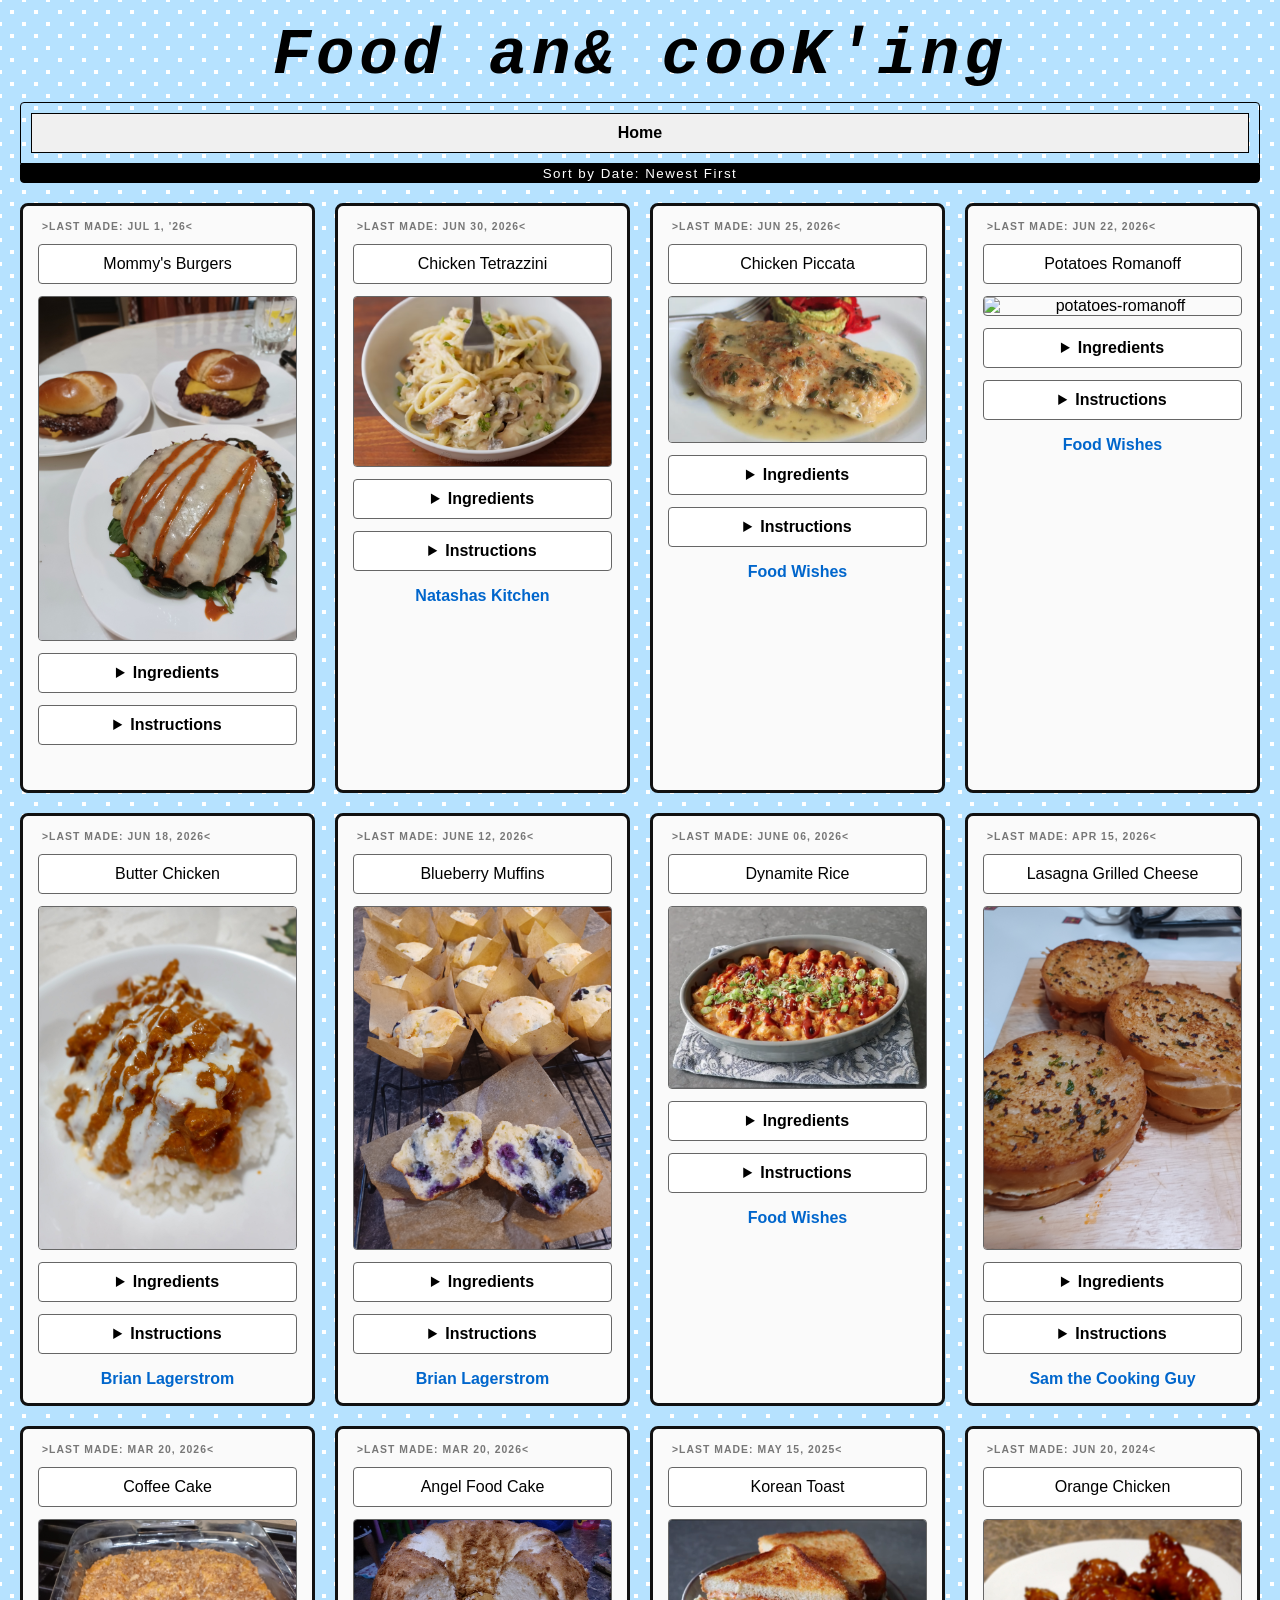
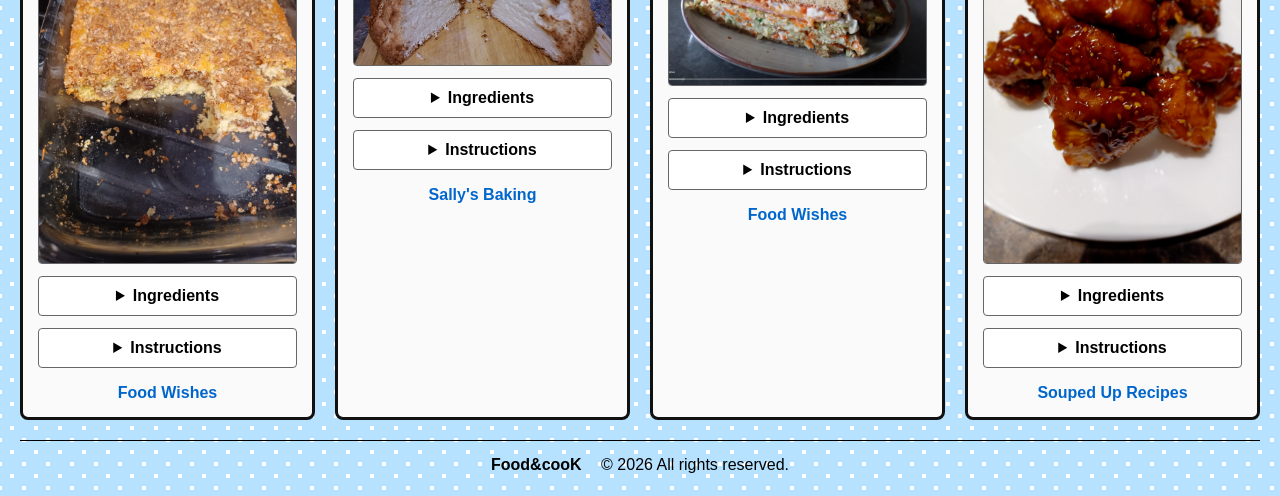
==== commit 9d0e9a45: "Update index.html" ====
--- a/index.html
+++ b/index.html
@@ -11,7 +11,7 @@
 
 <body style="text-align:center;">
     <header class="hdr">
-        <h1 style="font-family: Consolas, monospace; font-style: italic;">Food and cooK'ing</h1>
+        <h1 style="font-family: Consolas, monospace; font-style: italic;">Food <span class="small-text">an&</span> cooK<span class="small-text">'ing</span></h1>
     </header>
 	
     <nav class="menu-nav">
--- a/style.css
+++ b/style.css
@@ -1,6 +1,9 @@
 #sortBtn {
     background-color: #000000;
     color: #ffffff;
+  border: 1px solid #000;
+border-bottom-left-radius: 4px;
+border-bottom-right-radius: 4px;
     letter-spacing: 1.5px; /* Spreads the text letters out slightly */
     cursor: pointer;
     transition: background-color 0.2s ease, color 0.2s ease;
@@ -41,7 +44,7 @@
    ========================================================================== */
 .hdr { 
   letter-spacing: 0.3em;  
-  padding: 10px 0; 
+  padding-bottom: 10px;
 }
 
 .hdr h1 { 
@@ -51,6 +54,8 @@
 .menu-nav {
   padding: 10px; 
   border: 1px solid #000;
+  border-top-left-radius: 4px;
+  border-top-right-radius: 4px;
 }
 
 .button-menu { 
@@ -226,8 +231,8 @@
    5. Footer
    ========================================================================== */
 .ftr { 
-  border: 1px solid #000; 
-  padding: 15px 0; 
+  border-top: 1px solid #000; 
+  padding-top: 15px; 
 }
 
 .site-name { 
